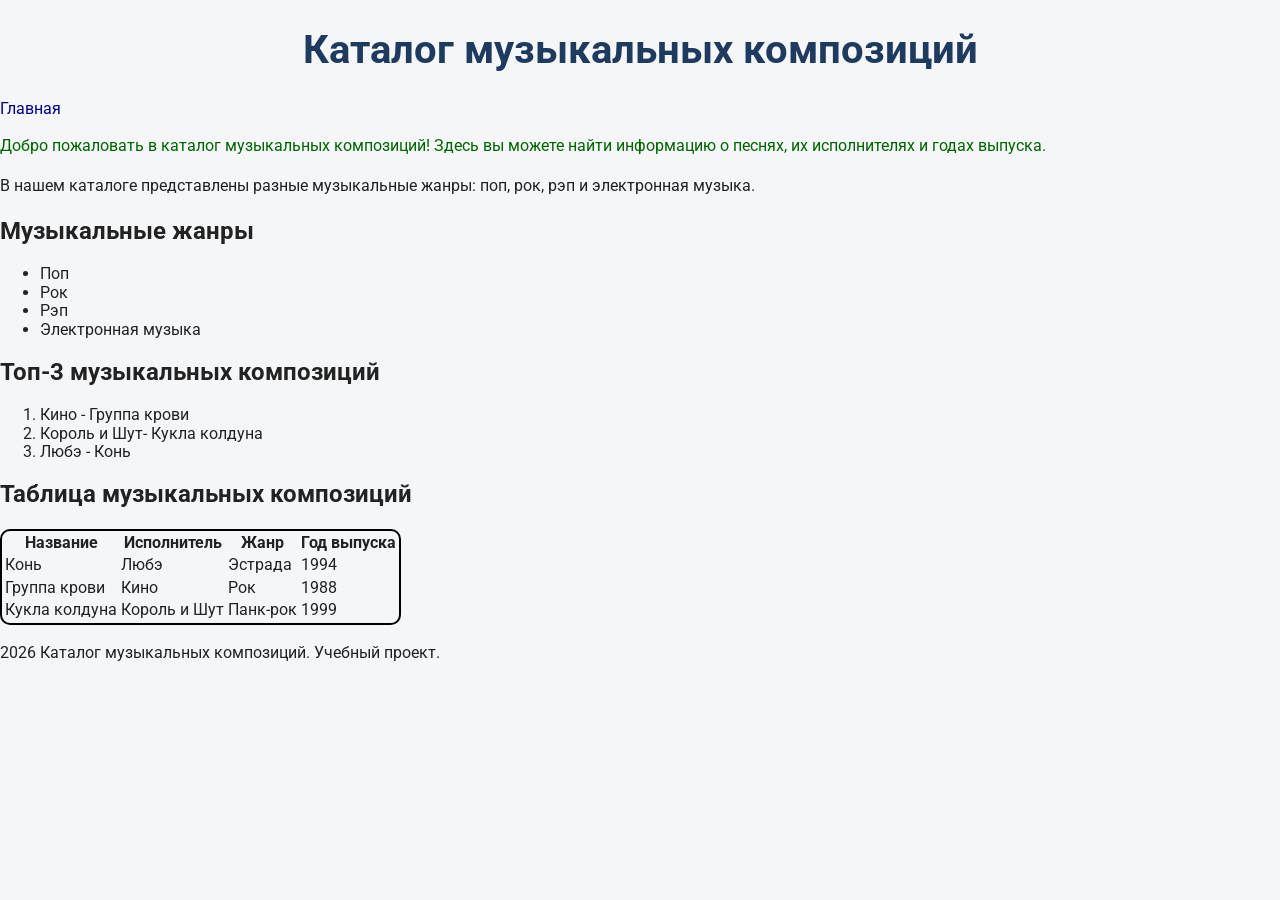
==== index.html @ 36ca1470 "Создан музыкальный каталог на HTML и CSS" ====
<!doctype html>
<html lang="ru">
  <head>
    <meta charset="UTF-8">
    <link rel="stylesheet" href="css/normalize.css">
    <link rel="stylesheet" href="css/style.css">

    <title>Каталог музыкальных композиций</title>
  </head>
  <body>
    <header>
      <h1>Каталог музыкальных композиций</h1>

      <nav>
        <a href="index.html">Главная</a>
      </nav>
    </header>

    <main>
      <p class="description">
        Добро пожаловать в каталог музыкальных композиций! Здесь вы можете найти
        информацию о песнях, их исполнителях и годах выпуска.
      </p>

      <p>
        В нашем каталоге представлены разные музыкальные жанры: поп, рок, рэп и
        электронная музыка.
      </p>
      <h2>Музыкальные жанры</h2>
      <ul>
        <li>Поп</li>
        <li>Рок</li>
        <li>Рэп</li>
        <li>Электронная музыка</li>
      </ul>

      <h2>Топ-3 музыкальных композиций</h2>

      <ol>
        <li>Кино - Группа крови</li>
        <li>Король и Шут- Кукла колдуна</li>
        <li>Любэ - Конь</li>
      </ol>

      <h2>Таблица музыкальных композиций</h2>

      <table>
        <tr>
          <th>Название</th>
          <th>Исполнитель</th>
          <th>Жанр</th>
          <th>Год выпуска</th>
        </tr>

        <tr>
          <td>Конь</td>
          <td>Любэ</td>
          <td>Эстрада</td>
          <td>1994</td>
        </tr>

        <tr>
          <td>Группа крови</td>
          <td>Кино</td>
          <td>Рок</td>
          <td>1988</td>
        </tr>

        <tr>
          <td>Кукла колдуна</td>
          <td>Король и Шут</td>
          <td>Панк-рок</td>
          <td>1999</td>
        </tr>
      </table>
    </main>

    <footer>
      <p>2026 Каталог музыкальных композиций. Учебный проект.</p>
    </footer>
  </body>
</html>
---- css/style.css ----
@import url("https://fonts.googleapis.com/css2?family=Roboto:wght@400;700&display=swap");

body {
  background-color: #f4f6f8;
  font-family: "Roboto", sans-serif;
  color: #222222;
}

h1 {
  color: #1e3a5f;
  font-size: 40px;
  font-weight: 700;
  text-align: center;
}

p {
  line-height: 1.5;
}

a {
  text-decoration: none;
  color: darkblue;
}

table {
  border: 2px solid black;
  border-radius: 10px;
}

.description {
  color: darkgreen;
}
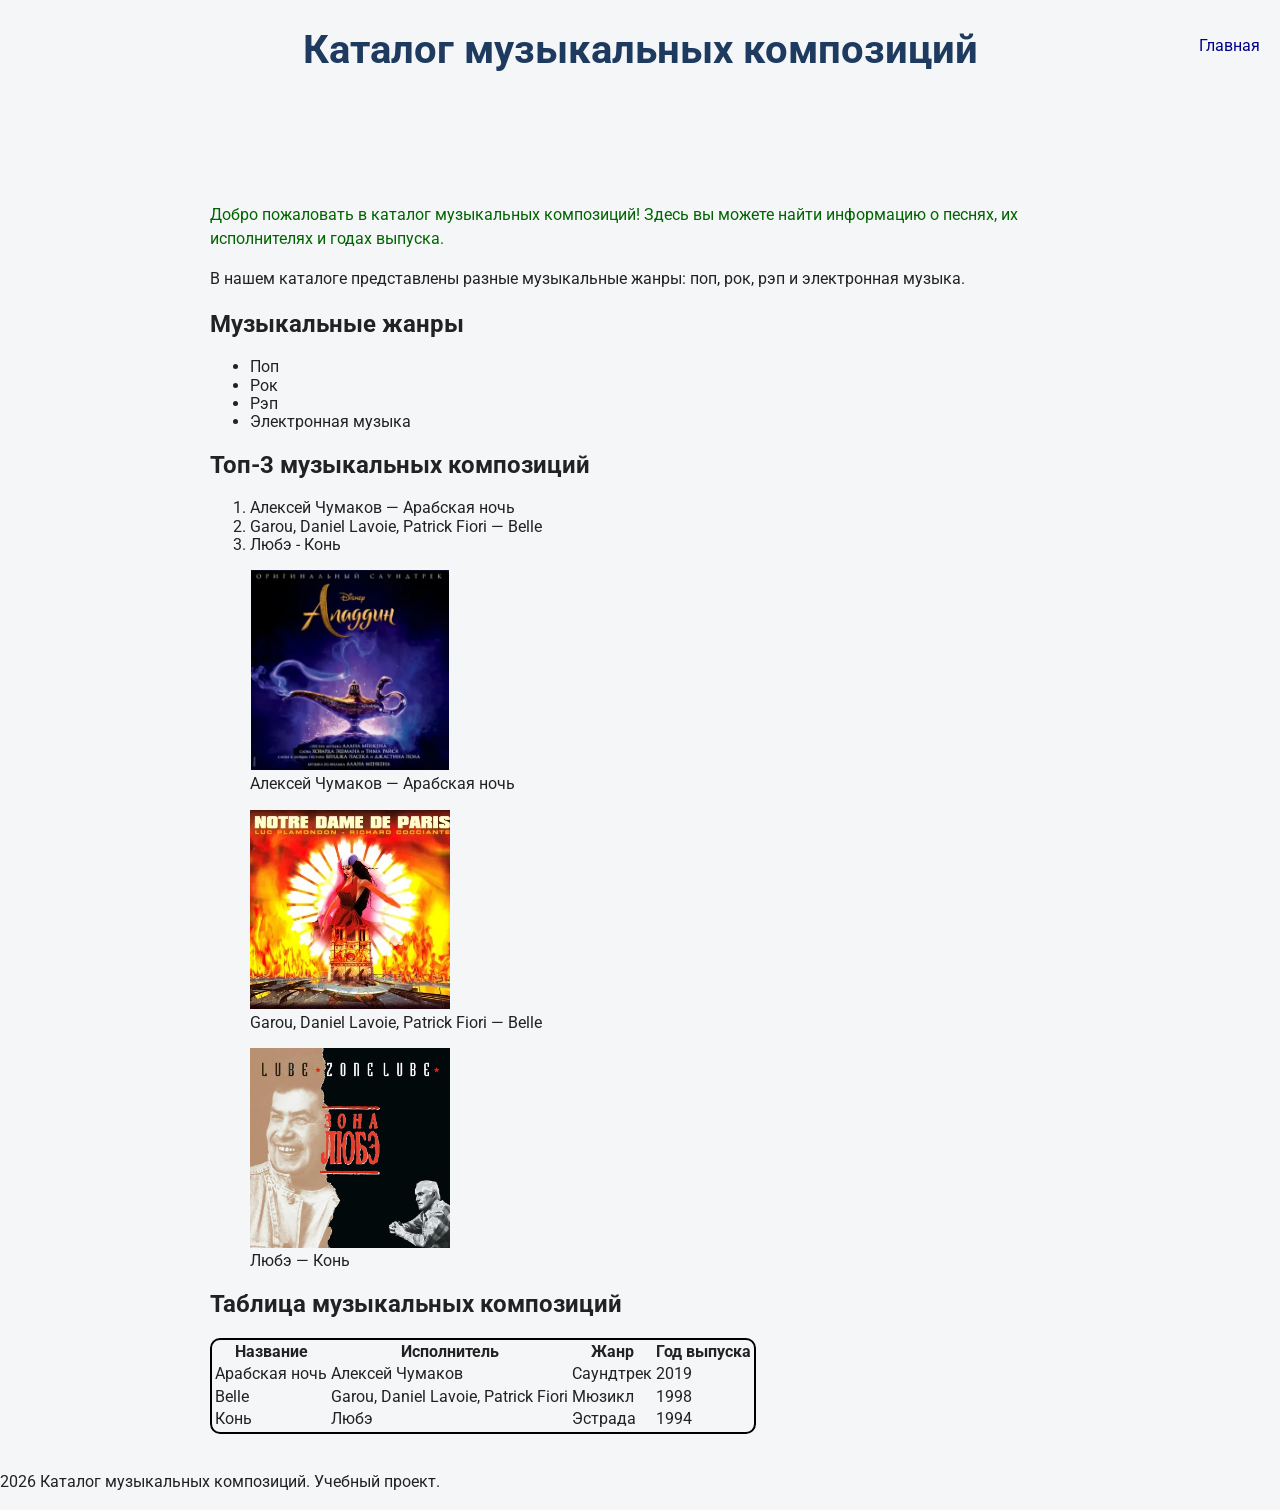
==== commit b474b3c7: "Добавлены и оптимизированы изображения музыкальных композиций" ====
--- a/index.html
+++ b/index.html
@@ -1,9 +1,9 @@
 <!doctype html>
 <html lang="ru">
   <head>
-    <meta charset="UTF-8">
-    <link rel="stylesheet" href="css/normalize.css">
-    <link rel="stylesheet" href="css/style.css">
+    <meta charset="UTF-8" />
+    <link rel="stylesheet" href="css/normalize.css" />
+    <link rel="stylesheet" href="css/style.css" />
 
     <title>Каталог музыкальных композиций</title>
   </head>
@@ -37,10 +37,43 @@
       <h2>Топ-3 музыкальных композиций</h2>
 
       <ol>
-        <li>Кино - Группа крови</li>
-        <li>Король и Шут- Кукла колдуна</li>
+        <li>Алексей Чумаков — Арабская ночь</li>
+
+        <li>Garou, Daniel Lavoie, Patrick Fiori — Belle</li>
+
         <li>Любэ - Конь</li>
       </ol>
+
+      <figure>
+        <picture>
+          <source srcset="images/arabian-night.webp" type="image/webp" />
+          <img
+            src="images/arabian-night.png"
+            alt="Обложка саундтрека Аладдин"
+            width="200"
+          />
+        </picture>
+
+        <figcaption>Алексей Чумаков — Арабская ночь</figcaption>
+      </figure>
+
+      <figure>
+        <img
+          src="images/belle.webp"
+          alt="Обложка мюзикла Notre-Dame de Paris"
+          width="200"
+        />
+        <figcaption>Garou, Daniel Lavoie, Patrick Fiori — Belle</figcaption>
+      </figure>
+
+      <figure>
+        <img
+          src="images/kon.webp"
+          alt="Обложка альбома Зона Любэ"
+          width="200"
+        />
+        <figcaption>Любэ — Конь</figcaption>
+      </figure>
 
       <h2>Таблица музыкальных композиций</h2>
 
@@ -53,24 +86,24 @@
         </tr>
 
         <tr>
+          <td>Арабская ночь</td>
+          <td>Алексей Чумаков</td>
+          <td>Саундтрек</td>
+          <td>2019</td>
+        </tr>
+
+        <tr>
+          <td>Belle</td>
+          <td>Garou, Daniel Lavoie, Patrick Fiori</td>
+          <td>Мюзикл</td>
+          <td>1998</td>
+        </tr>
+
+        <tr>
           <td>Конь</td>
           <td>Любэ</td>
           <td>Эстрада</td>
           <td>1994</td>
-        </tr>
-
-        <tr>
-          <td>Группа крови</td>
-          <td>Кино</td>
-          <td>Рок</td>
-          <td>1988</td>
-        </tr>
-
-        <tr>
-          <td>Кукла колдуна</td>
-          <td>Король и Шут</td>
-          <td>Панк-рок</td>
-          <td>1999</td>
         </tr>
       </table>
     </main>
--- a/css/style.css
+++ b/css/style.css
@@ -1,9 +1,21 @@
 @import url("https://fonts.googleapis.com/css2?family=Roboto:wght@400;700&display=swap");
+
+* {
+  box-sizing: border-box;
+}
 
 body {
   background-color: #f4f6f8;
   font-family: "Roboto", sans-serif;
   color: #222222;
+}
+
+main {
+  width: 80%;
+  max-width: 900px;
+  min-width: 280px;
+  margin: 0 auto;
+  padding: 20px;
 }
 
 h1 {
@@ -30,3 +42,25 @@
 .description {
   color: darkgreen;
 }
+
+
+header {
+  height: 140px;
+  min-height: 120px;
+  max-height: 160px;
+  position: relative;
+}
+
+
+nav {
+    position: absolute;
+    top: 10px;
+    right: 20px;
+}
+
+figure img {
+    width: 200px;
+    height: 200px;
+    object-fit: contain;
+    object-position: center center
+}
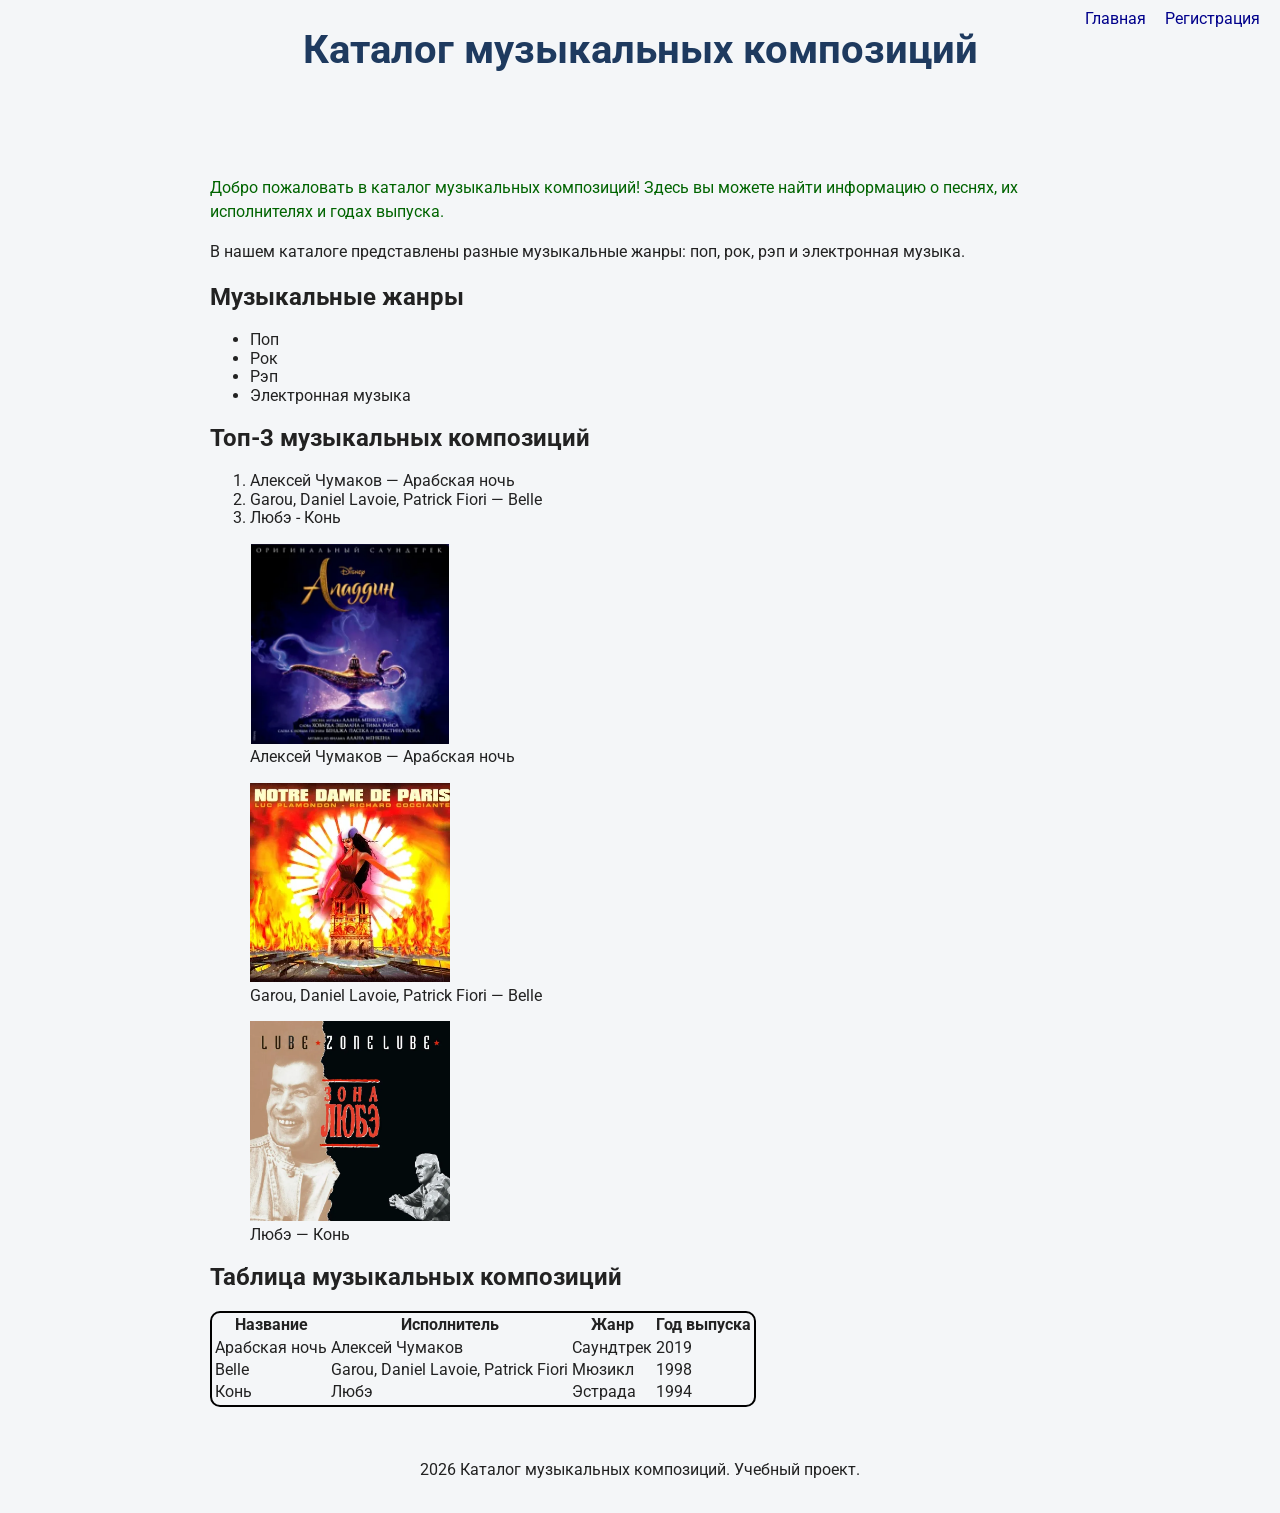
==== commit 0ea13211: "Добавлена форма регистрации и навигация между страницами" ====
--- a/index.html
+++ b/index.html
@@ -13,6 +13,7 @@
 
       <nav>
         <a href="index.html">Главная</a>
+        <a href="form.html">Регистрация</a>
       </nav>
     </header>
 
--- a/css/style.css
+++ b/css/style.css
@@ -8,6 +8,10 @@
   background-color: #f4f6f8;
   font-family: "Roboto", sans-serif;
   color: #222222;
+
+  min-height: 100vh;
+  display: flex;
+  flex-direction: column;
 }
 
 main {
@@ -16,6 +20,8 @@
   min-width: 280px;
   margin: 0 auto;
   padding: 20px;
+
+  flex: 1;
 }
 
 h1 {
@@ -43,7 +49,6 @@
   color: darkgreen;
 }
 
-
 header {
   height: 140px;
   min-height: 120px;
@@ -51,16 +56,59 @@
   position: relative;
 }
 
-
 nav {
-    position: absolute;
-    top: 10px;
-    right: 20px;
+  position: absolute;
+  top: 10px;
+  right: 20px;
 }
 
 figure img {
-    width: 200px;
-    height: 200px;
-    object-fit: contain;
-    object-position: center center
-}+  width: 200px;
+  height: 200px;
+  object-fit: contain;
+  object-position: center center;
+}
+
+fieldset {
+  border: 1px solid #cccccc;
+  border-radius: 8px;
+  padding: 20px;
+  margin-bottom: 20px;
+}
+
+input[type="text"],
+input[type="date"],
+input[type="password"],
+input[type="email"],
+input[type="tel"] {
+  padding: 8px;
+  border: 1px solid #999999;
+  border-radius: 5px;
+  font-size: 16px;
+}
+
+button[type="submit"] {
+  background-color: #1e3a5f;
+  color: white;
+  padding: 12px 20px;
+  border: none;
+  border-radius: 6px;
+  cursor: pointer;
+}
+
+input[type="radio"] {
+  margin-left: 6px;
+  margin-right: 15px;
+  cursor: pointer;
+}
+
+footer {
+  padding: 15px 20px;
+  text-align: center;
+}
+
+
+nav a {
+    margin-left: 15px;
+}
+
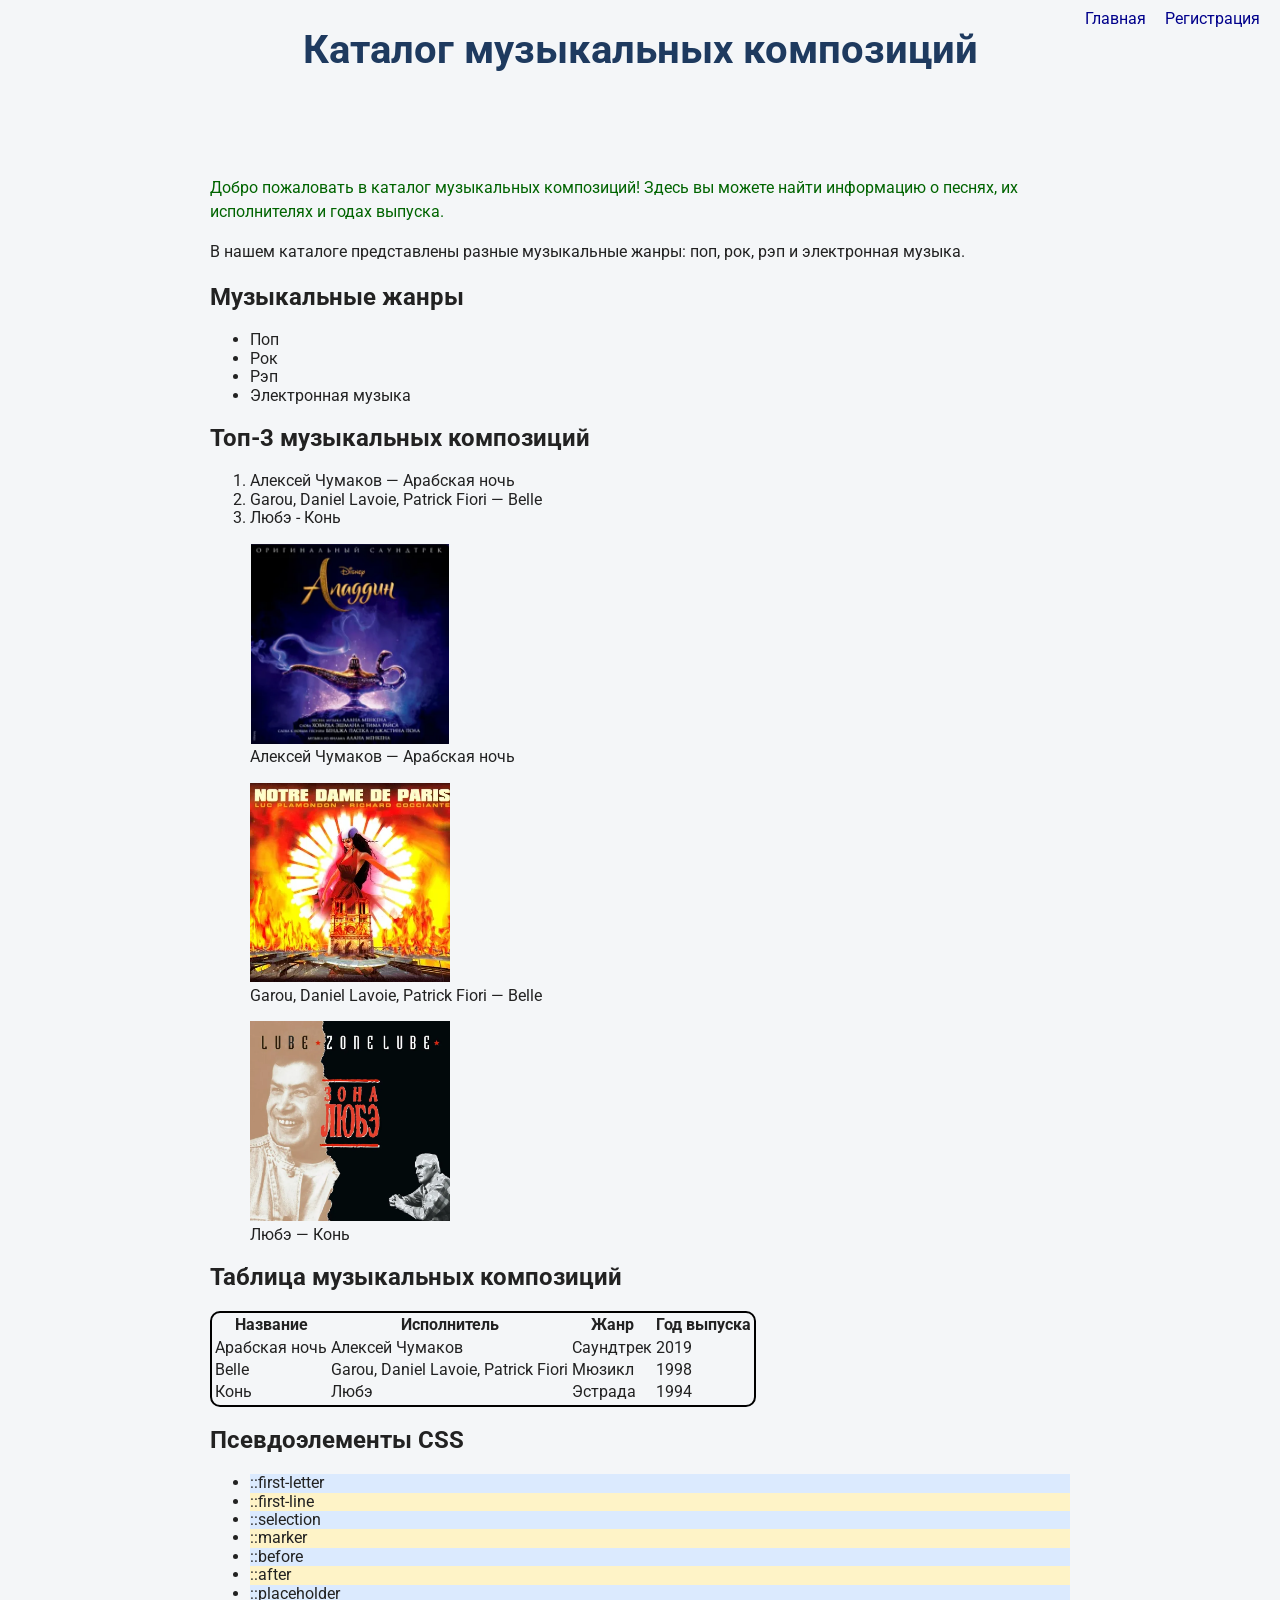
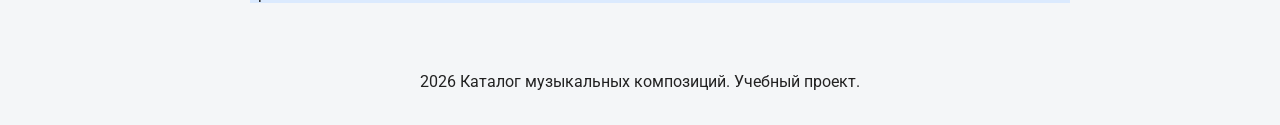
==== commit cb038689: "Добавлены псевдоклассы и псевдоэлементы CSS" ====
--- a/index.html
+++ b/index.html
@@ -107,6 +107,18 @@
           <td>1994</td>
         </tr>
       </table>
+
+      <h2>Псевдоэлементы CSS</h2>
+
+      <ul class="pseudo-list">
+        <li>::first-letter</li>
+        <li>::first-line</li>
+        <li>::selection</li>
+        <li>::marker</li>
+        <li>::before</li>
+        <li>::after</li>
+        <li>::placeholder</li>
+      </ul>
     </main>
 
     <footer>
--- a/css/style.css
+++ b/css/style.css
@@ -96,6 +96,19 @@
   cursor: pointer;
 }
 
+button[type="submit"]:hover {
+    background-color: #315c8c;
+}
+
+button[type="submit"]:active {
+    background-color: #142a45;
+}
+
+button[type="submit"]:focus {
+    outline: 3px solid orange;
+    outline-offset: 3px;
+}
+
 input[type="radio"] {
   margin-left: 6px;
   margin-right: 15px;
@@ -112,3 +125,57 @@
     margin-left: 15px;
 }
 
+
+nav a:hover {
+    color: red;
+    text-decoration: underline;
+}
+
+
+nav a:active {
+    color: green;
+}
+
+
+
+input:focus {
+    outline: 2px solid #2563eb;
+    outline-offset: 2px;
+}
+
+
+input::placeholder {
+    color: #777777;
+    font-style: italic;
+}
+
+
+input[type="radio"]:checked {
+    accent-color: #1e3a5f;
+}
+
+input:checked + label {
+    color: red;
+    text-decoration: line-through;
+}
+
+::selection {
+    background-color: #1e3a5f;
+    color: white;
+}
+
+input:required {
+    background-color: #fff3cd;
+}
+
+.pseudo-list li:nth-child(odd) {
+    background-color: #dbeafe;
+}
+
+.pseudo-list li:nth-child(even) {
+    background-color: #fef3c7;
+}
+
+input[type="checkbox"]:checked + label {
+    font-weight: bold;
+}
